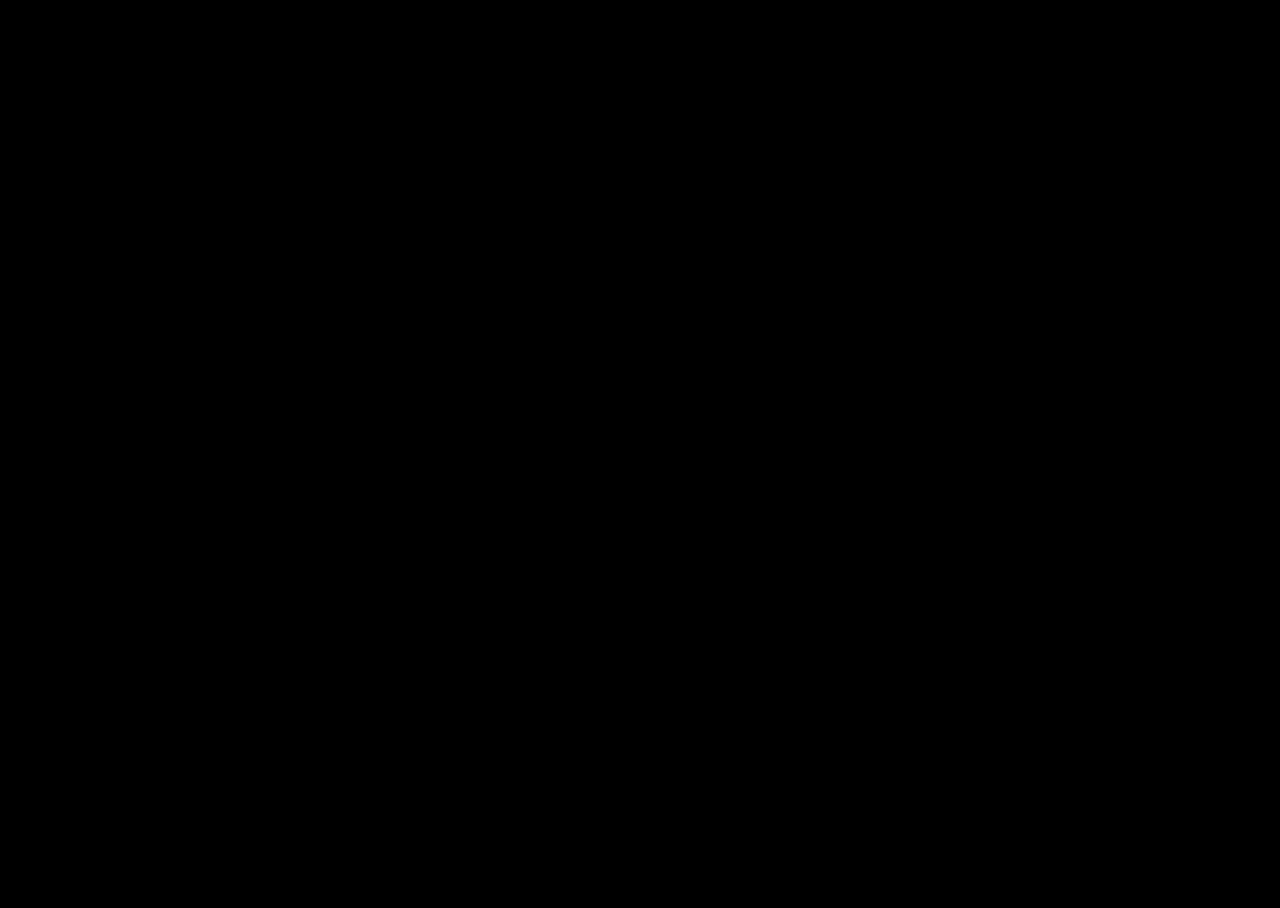
==== index.html @ bf606e04 "Update index.html" ====
<!DOCTYPE html>
<html>

<head>
  <meta charset="utf-8">
  <meta name="viewport" content="width=device-width">
  <title>Xcode Learn</title>
  <link href="style.css" rel="stylesheet" type="text/css" />
</head>

<body>
<footer>Xcode</footer>
</body>

</html>
---- style.css ----
@import url('https://fonts.googleapis.com/css2?family=Poppins:wght@600&display=swap');

html, body {
  height: 100%;
  width: 100%;
  background-color: #000;
}

.bg {
  position: relative;
  width: 100%;
  height: 100%;
}

.bg .image {
  width: 100%;
  height: 100%;
}

.bg .btn {
  position: absolute;
  top: 50%;
  left: 50%;
  transform: translate(-50%, -50%);
  -ms-transform: translate(-50%, -50%);
  background-color: #fff;
  color: #222;
  font-size: 16px;
  padding: 12px 24px;
  border: none;
  cursor: pointer;
  border-radius: 15px;
  font-family: Poppins, sans-serif;
}

.bg .btn:hover {
  background-color: white;
}
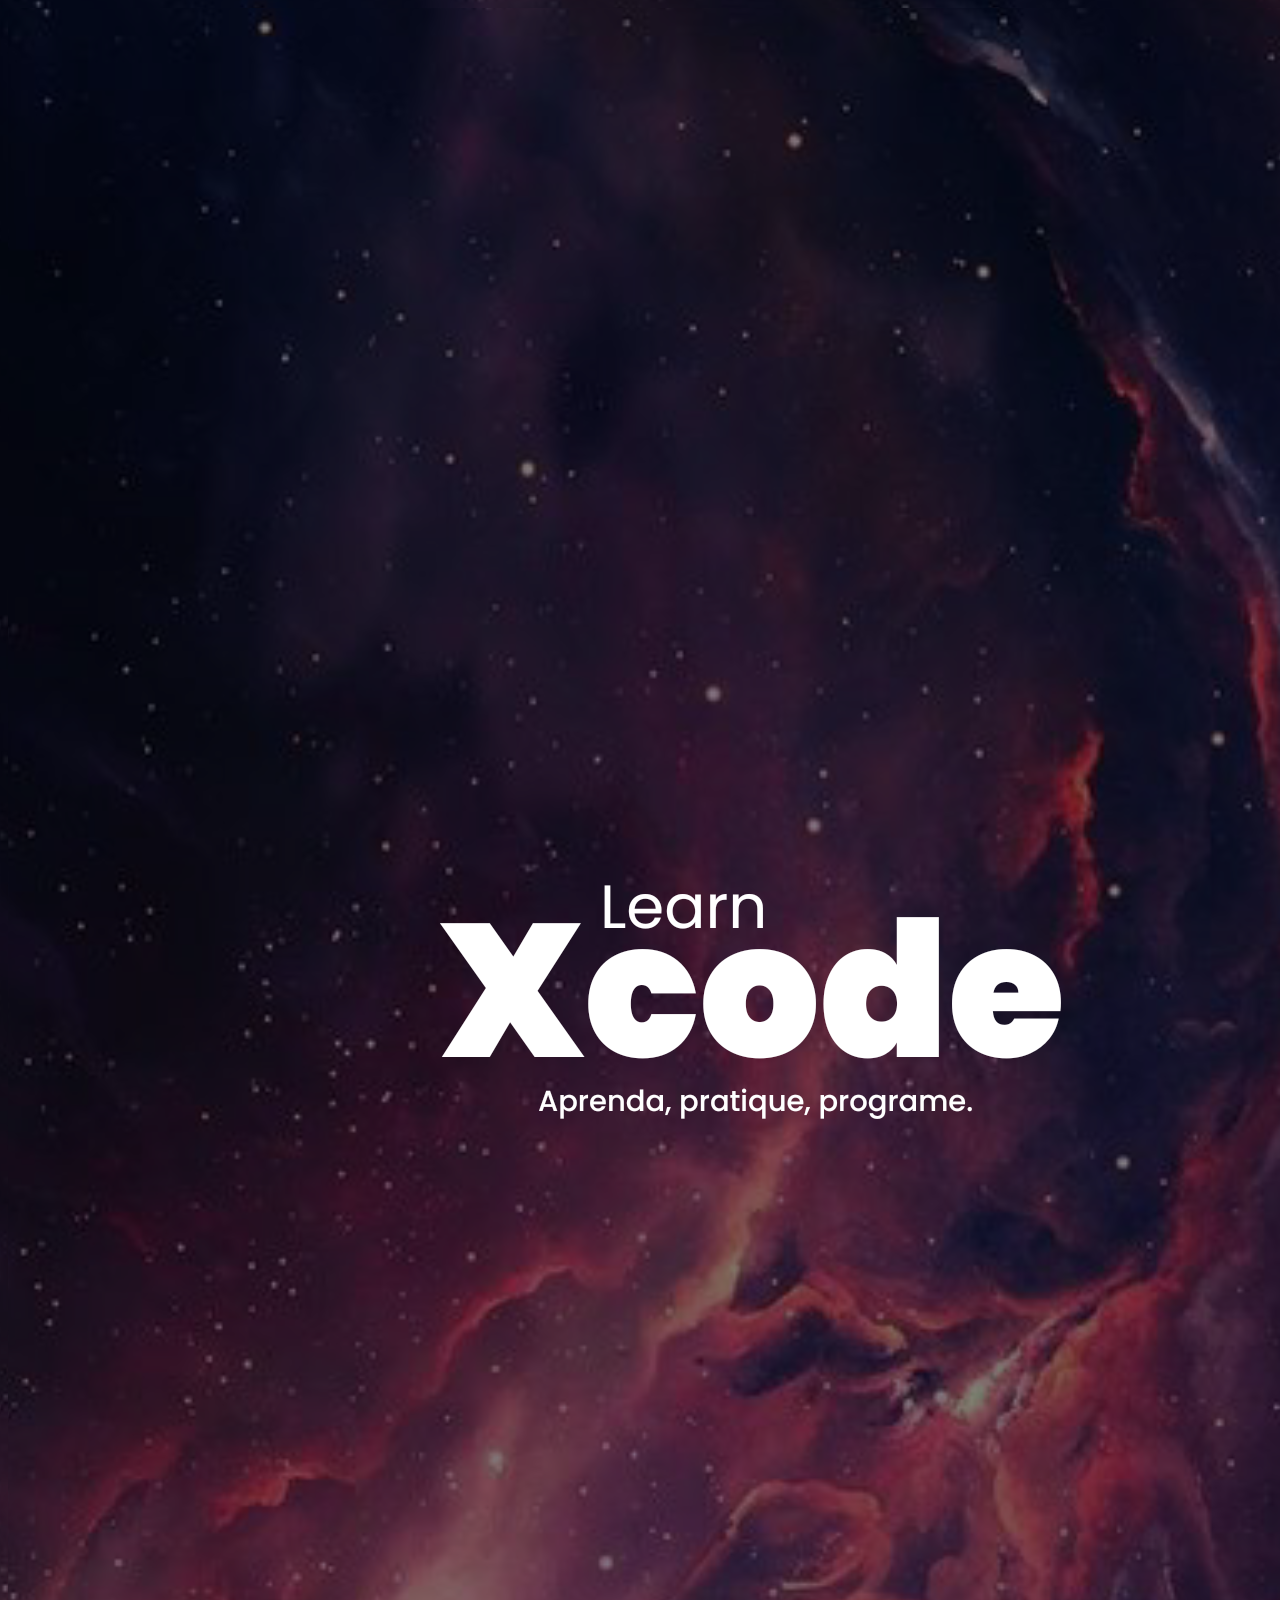
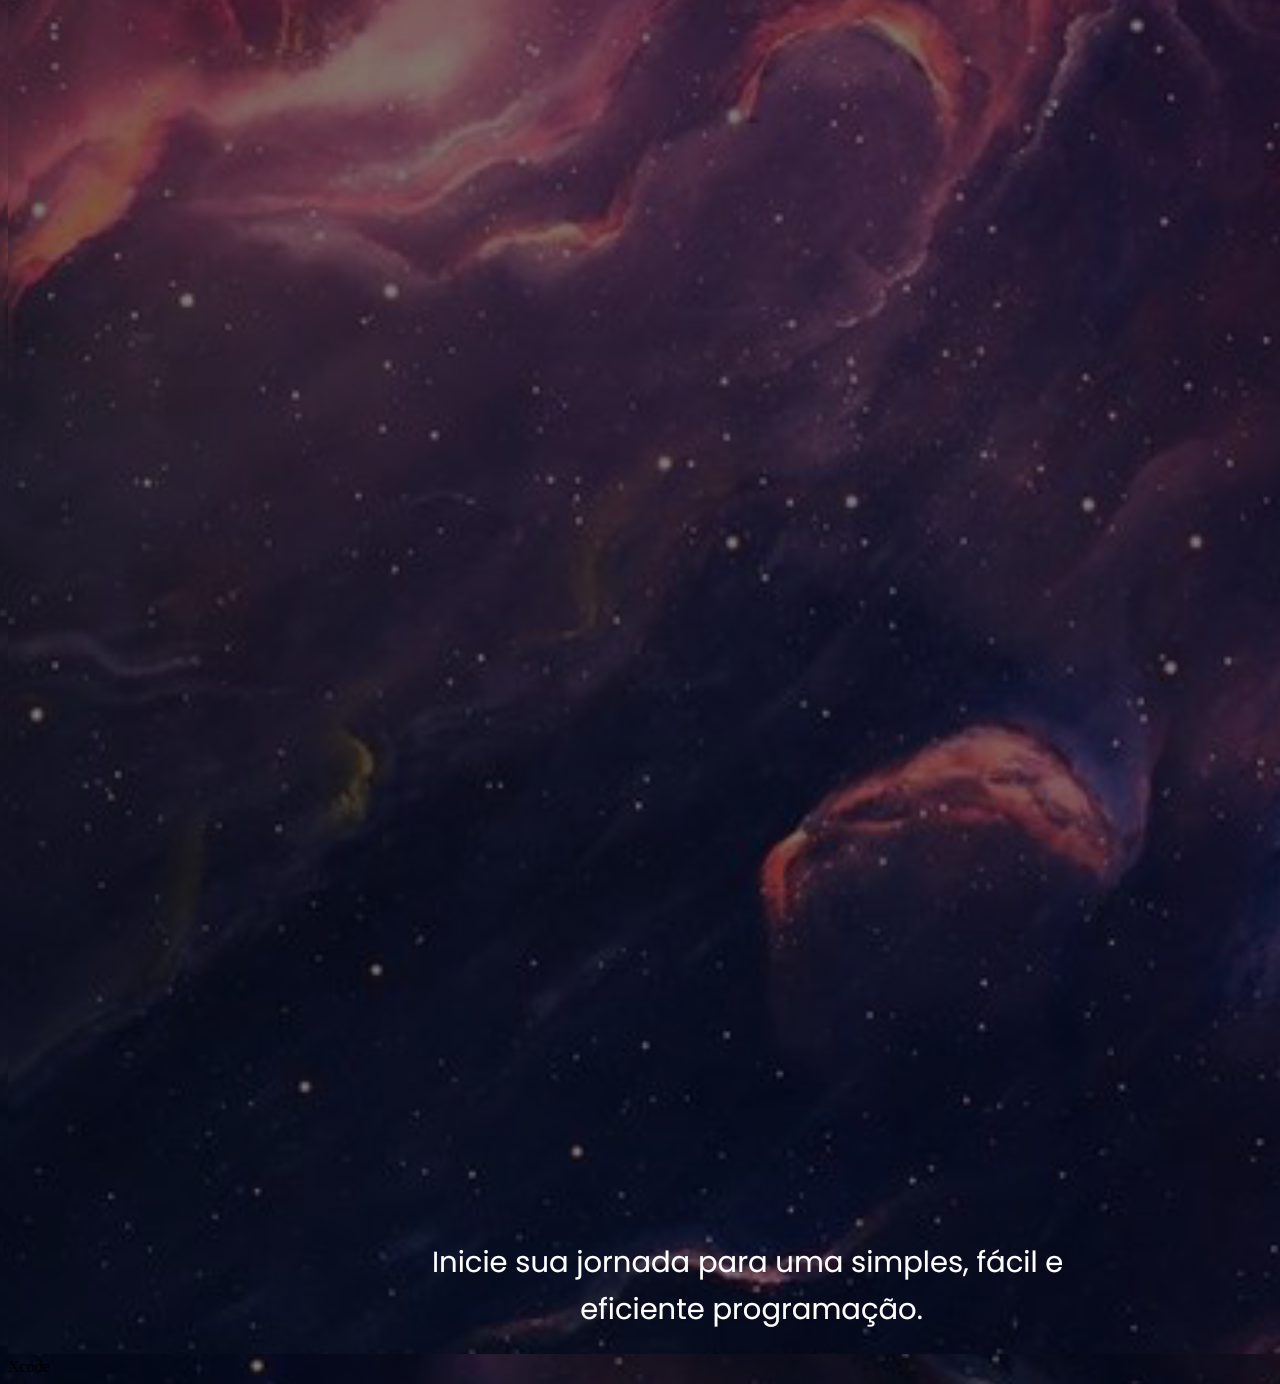
==== commit 4620cb2a: "Update index.html" ====
--- a/index.html
+++ b/index.html
@@ -9,6 +9,7 @@
 </head>
 
 <body>
+  <img src="image.png">
 <footer>Xcode</footer>
 </body>
 
--- a/style.css
+++ b/style.css
@@ -1,38 +1,7 @@
 @import url('https://fonts.googleapis.com/css2?family=Poppins:wght@600&display=swap');
 
-html, body {
+body {
   height: 100%;
   width: 100%;
-  background-color: #000;
+  background-image: url(image.png);
 }
-
-.bg {
-  position: relative;
-  width: 100%;
-  height: 100%;
-}
-
-.bg .image {
-  width: 100%;
-  height: 100%;
-}
-
-.bg .btn {
-  position: absolute;
-  top: 50%;
-  left: 50%;
-  transform: translate(-50%, -50%);
-  -ms-transform: translate(-50%, -50%);
-  background-color: #fff;
-  color: #222;
-  font-size: 16px;
-  padding: 12px 24px;
-  border: none;
-  cursor: pointer;
-  border-radius: 15px;
-  font-family: Poppins, sans-serif;
-}
-
-.bg .btn:hover {
-  background-color: white;
-}
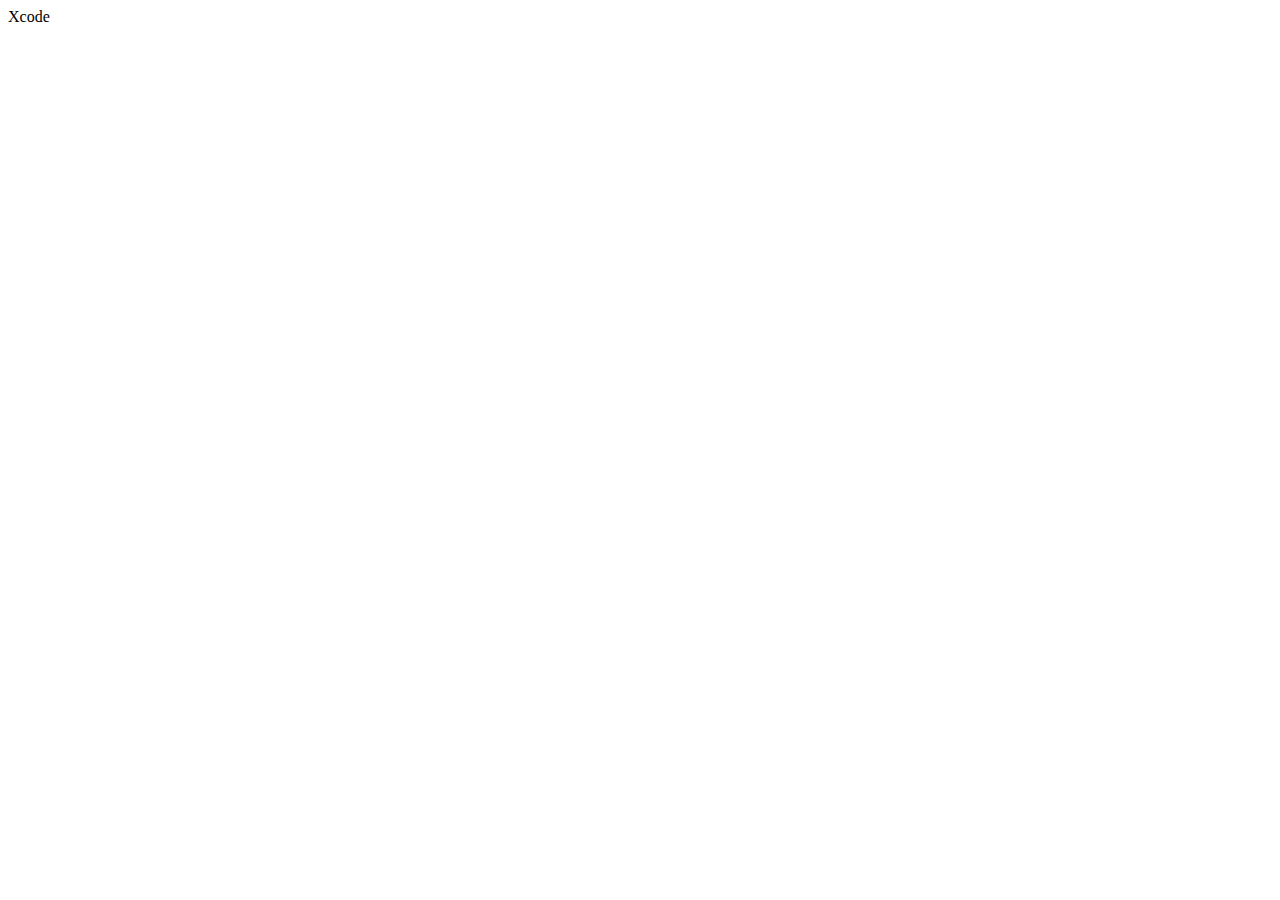
==== commit d312d5ba: "Update index.html" ====
--- a/index.html
+++ b/index.html
@@ -9,7 +9,6 @@
 </head>
 
 <body>
-  <img src="image.png">
 <footer>Xcode</footer>
 </body>
 
--- a/style.css
+++ b/style.css
@@ -1,7 +1,6 @@
 @import url('https://fonts.googleapis.com/css2?family=Poppins:wght@600&display=swap');
 
-body {
+img {
   height: 100%;
   width: 100%;
-  background-image: url(image.png);
 }
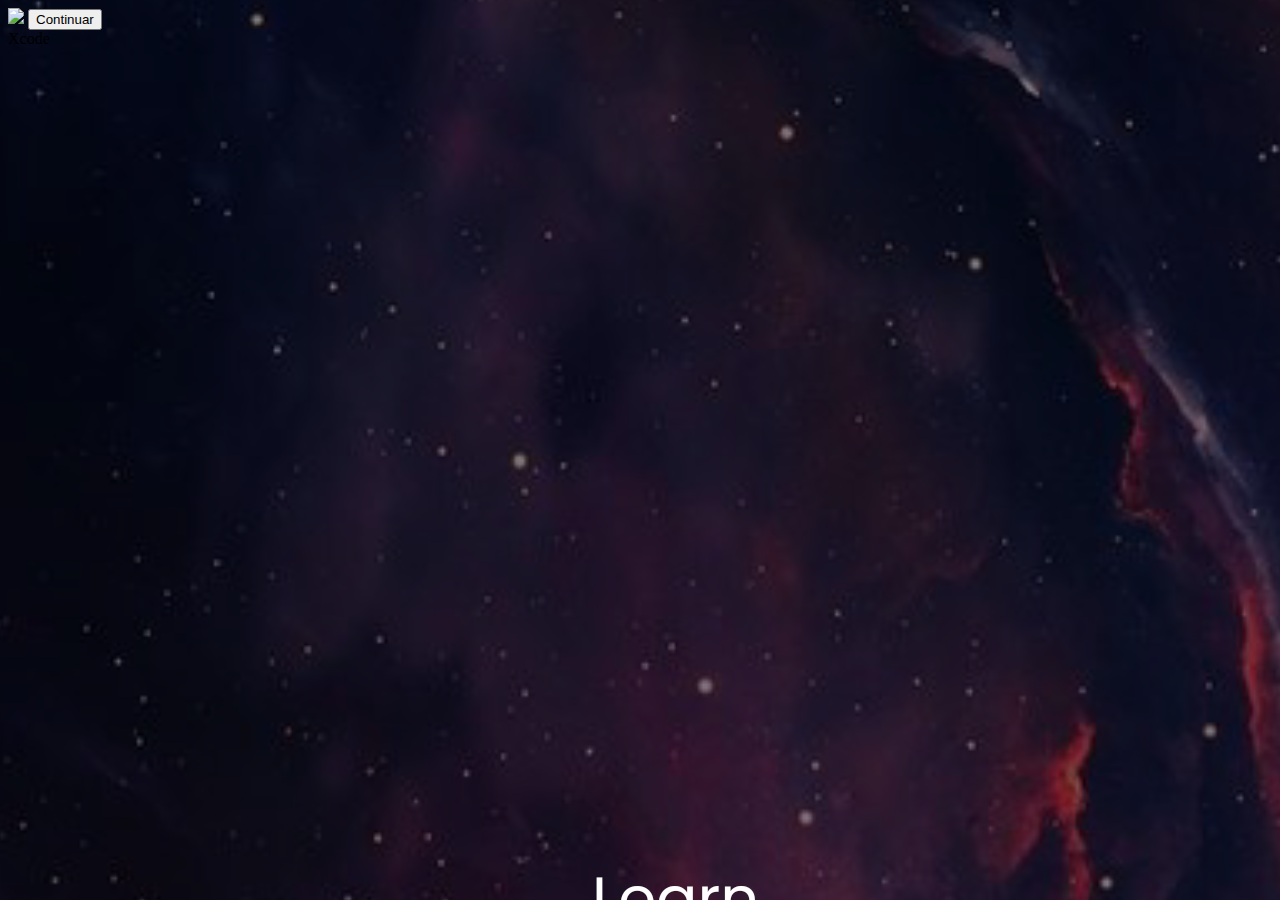
==== commit 8cfac4a8: "Update index.html" ====
--- a/index.html
+++ b/index.html
@@ -9,6 +9,10 @@
 </head>
 
 <body>
+  <div>
+    <img src="imagem.png">
+    <button>Continuar</button>
+  </div>
 <footer>Xcode</footer>
 </body>
 
--- a/style.css
+++ b/style.css
@@ -1,6 +1,5 @@
 @import url('https://fonts.googleapis.com/css2?family=Poppins:wght@600&display=swap');
 
-img {
-  height: 100%;
-  width: 100%;
+body {
+  background: url(image.png);
 }
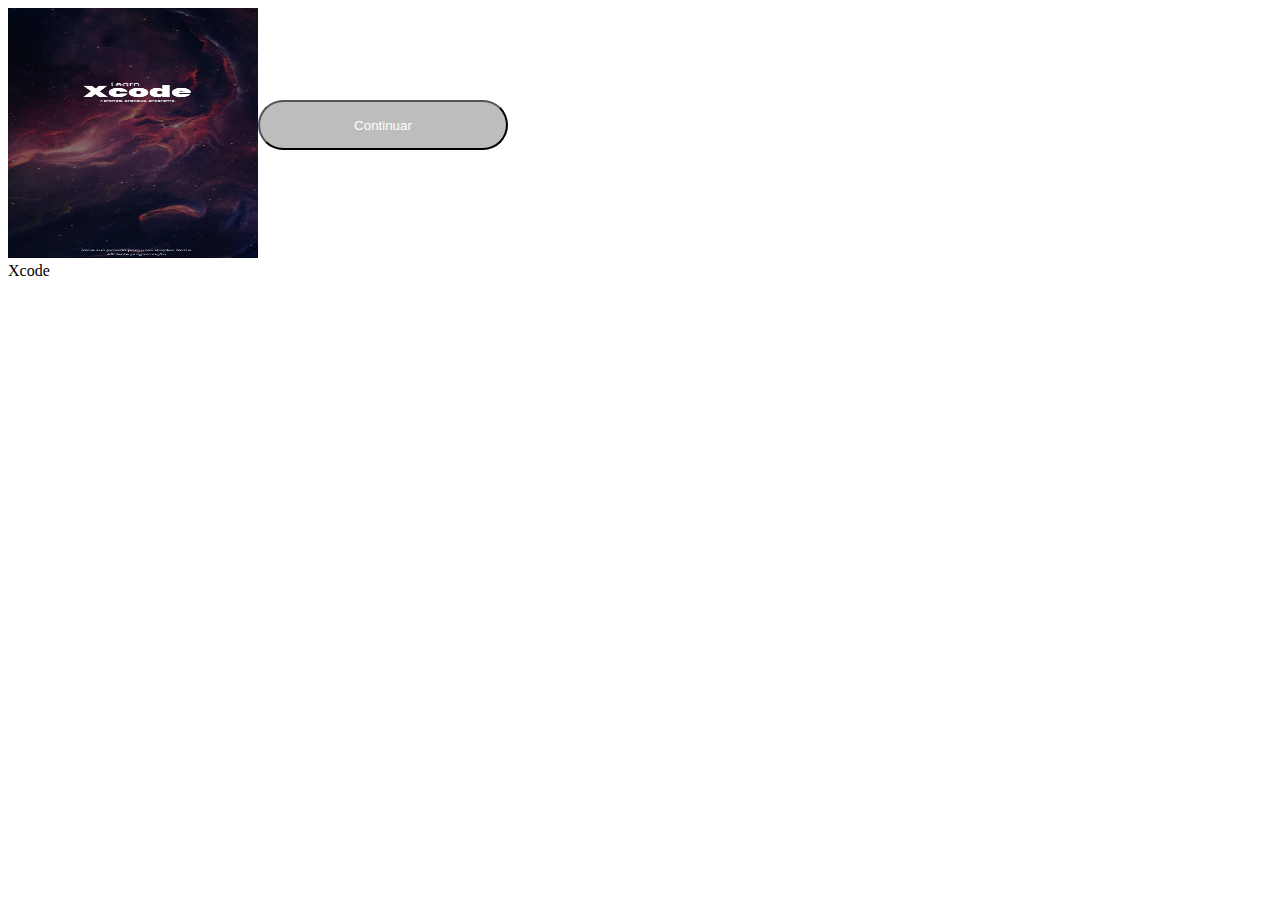
==== commit dbf568ed: "Update index.html" ====
--- a/index.html
+++ b/index.html
@@ -10,7 +10,7 @@
 
 <body>
   <div>
-    <img src="imagem.png">
+    <img src="image.png">
     <button>Continuar</button>
   </div>
 <footer>Xcode</footer>
--- a/style.css
+++ b/style.css
@@ -1,5 +1,15 @@
 @import url('https://fonts.googleapis.com/css2?family=Poppins:wght@600&display=swap');
 
-body {
-  background: url(image.png);
+img {
+  width: 250px;
+  height: 250px;
 }
+button {
+  position: absolute;
+  background-color: #bdbdbd;
+  color:#fff;
+  top: 100px;
+  width: 250px;
+  height: 50px;
+  border-radius: 30px;
+}
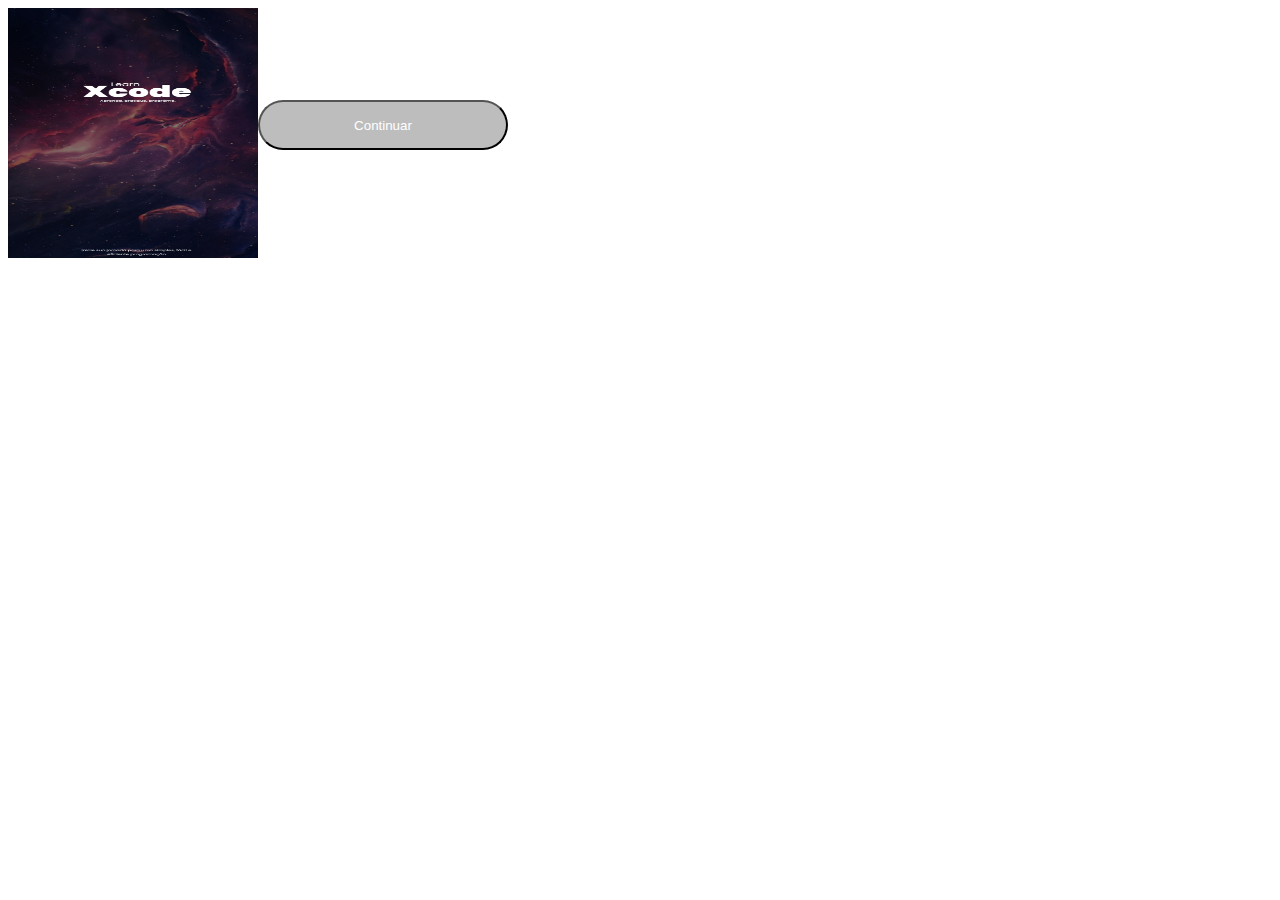
==== commit 0e36344d: "Update index.html" ====
--- a/index.html
+++ b/index.html
@@ -13,7 +13,6 @@
     <img src="image.png">
     <button>Continuar</button>
   </div>
-<footer>Xcode</footer>
 </body>
 
 </html>
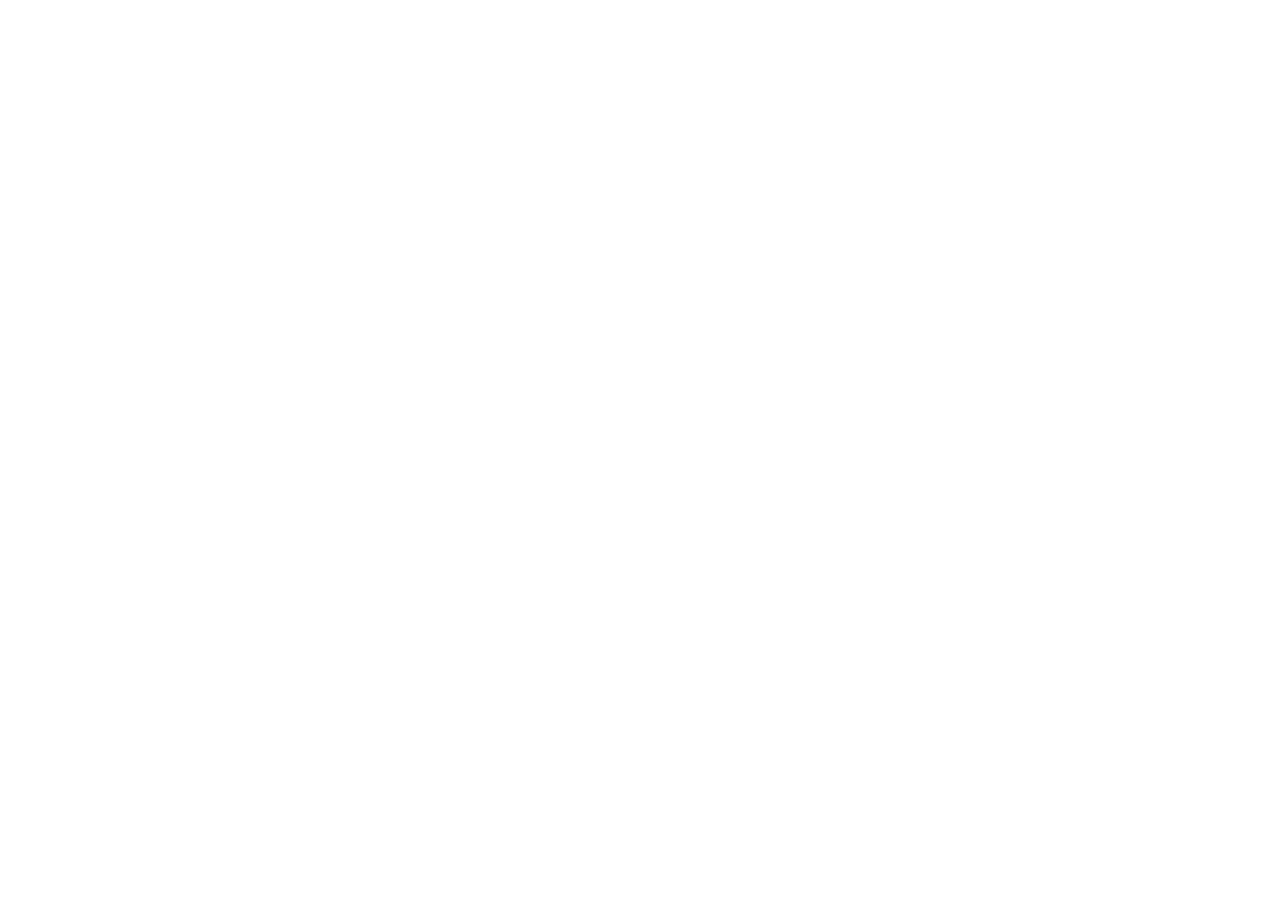
==== commit 0d036f1e: "Update index.html" ====
--- a/index.html
+++ b/index.html
@@ -3,16 +3,13 @@
 
 <head>
   <meta charset="utf-8">
-  <meta name="viewport" content="width=device-width">
-  <title>Xcode Learn</title>
-  <link href="style.css" rel="stylesheet" type="text/css" />
+  <meta name="viewport" content="width=device-width, initial-scale=">
+  <title>Softray Learn</title>
+  <link rel="stylesheet" type="text/css" href="style.css">
 </head>
 
 <body>
-  <div>
-    <img src="image.png">
-    <button>Continuar</button>
-  </div>
+  
 </body>
 
 </html>
--- a/style.css
+++ b/style.css
@@ -1,14 +1,13 @@
 @import url('https://fonts.googleapis.com/css2?family=Poppins:wght@600&display=swap');
 
 img {
-  width: 250px;
-  height: 250px;
+  width: 100%;
+  height: 100%;
 }
 button {
   position: absolute;
   background-color: #bdbdbd;
   color:#fff;
-  top: 100px;
   width: 250px;
   height: 50px;
   border-radius: 30px;
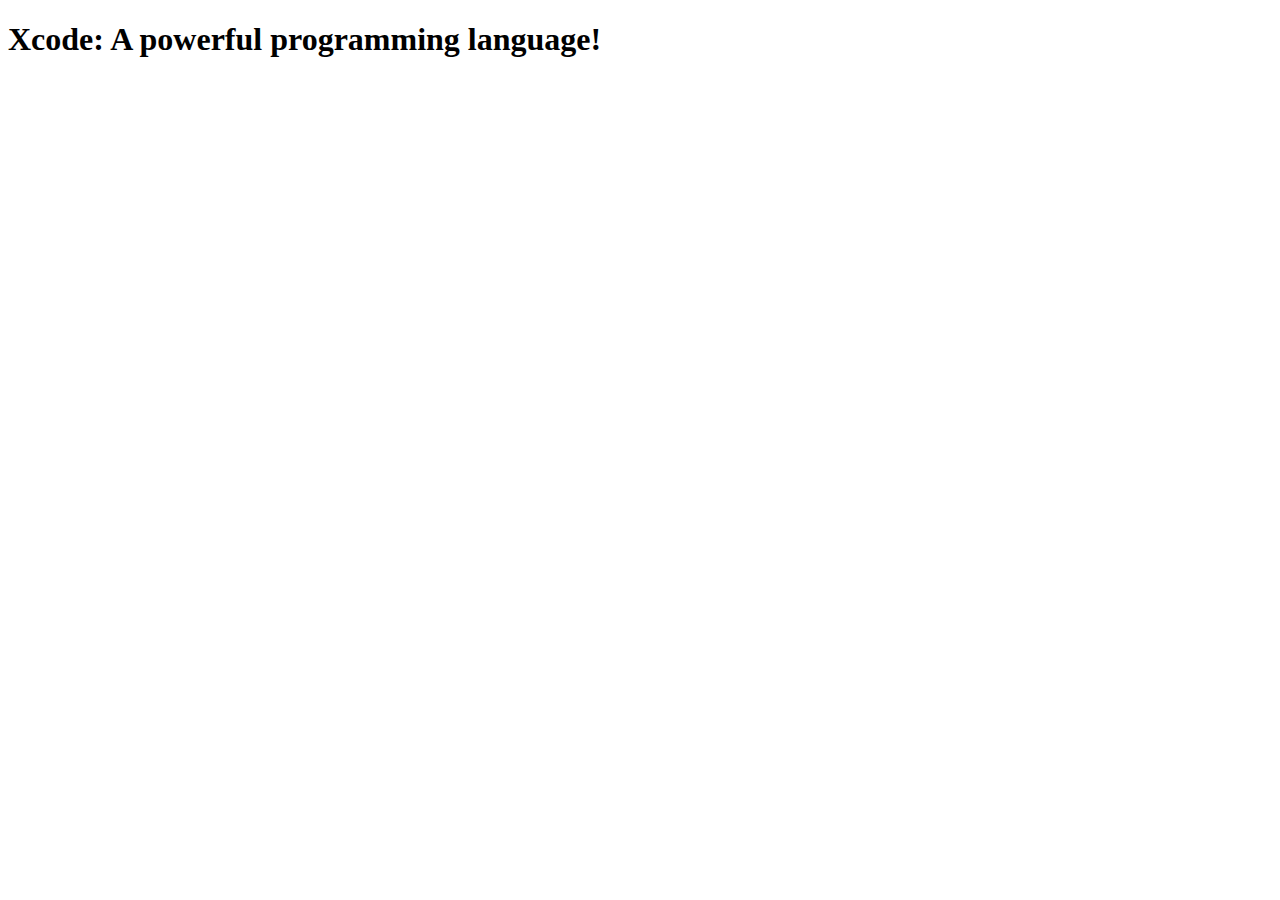
==== commit d6595b3c: "Update index.html" ====
--- a/index.html
+++ b/index.html
@@ -9,7 +9,7 @@
 </head>
 
 <body>
-  
+  <h1>Xcode: A powerful programming language!</h1>
 </body>
 
 </html>
